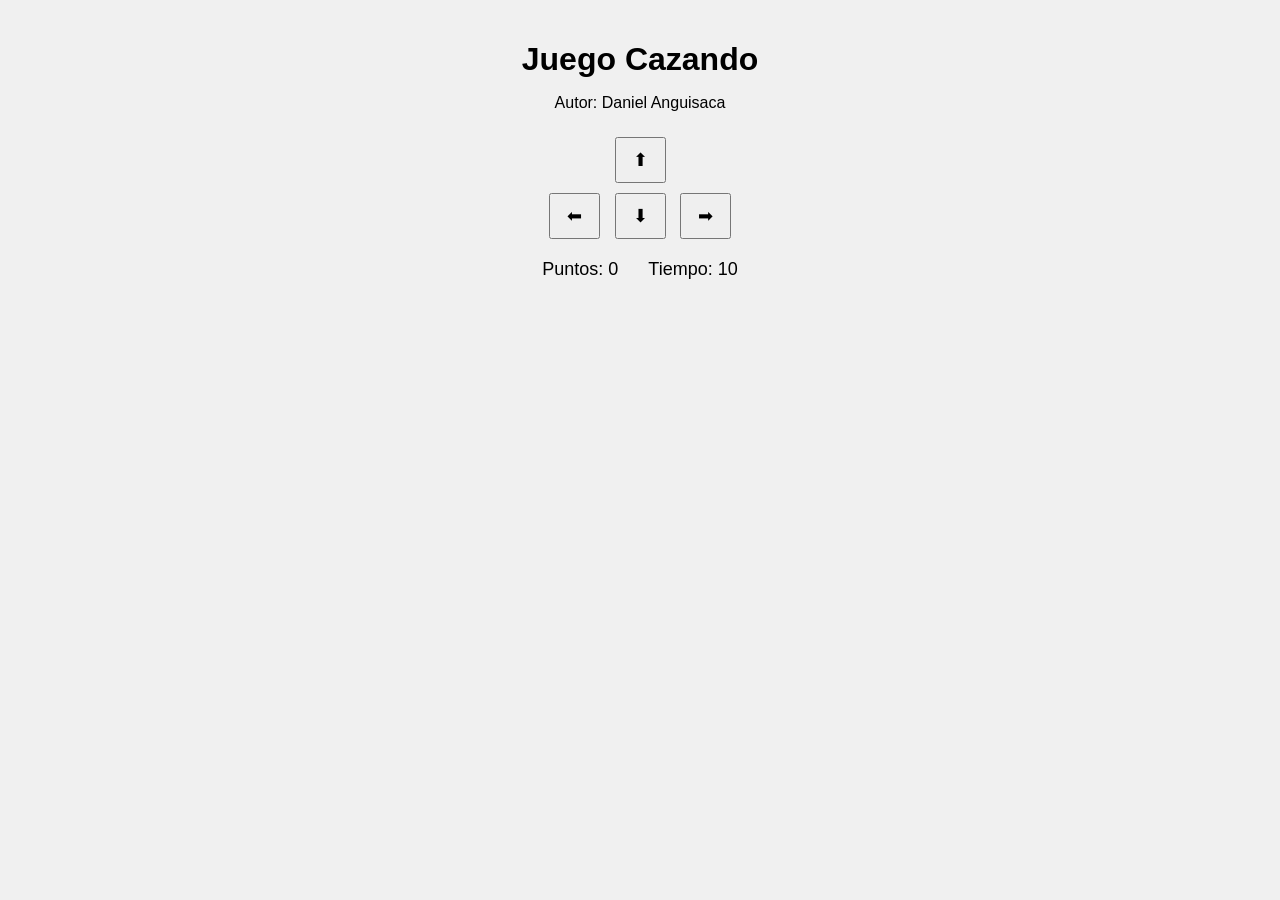
==== cazando.html @ d866c26a "referenciada la hoja de estilos al html" ====
<!DOCTYPE html>
<html>
<head>
  <title>Juego Cazando</title>
  <link rel="stylesheet" href="cazando.css"/>
</head>
<body>

  <h1>Juego Cazando</h1>
  <p>Autor: Daniel Anguisaca</p>


  <div class="controles">
    <button>⬆</button>
    <br>
    <button>⬅</button>
    <button>⬇</button>
    <button>➡</button>
  </div>


  <div class="panel">
    <span>Puntos: <span id="puntos">0</span></span>
    <span>Tiempo: <span id="tiempo">10</span></span>
  </div>

  <p id="mensaje"></p>


</body>
</html>
---- cazando.css ----
body {
  text-align: center;
  font-family: Arial, sans-serif;
  background: #f0f0f0;
  margin: 0;
  padding: 20px;
}

h1 {
  margin-bottom: 5px;
}

.panel {
  margin: 15px 0;
  font-size: 18px;
  display: flex;
  justify-content: center;
  gap: 30px;
}

canvas {
  background: white;
  border: 2px solid black;
}

.controles {
  margin-top: 20px;
}

button {
  margin: 5px;
  padding: 10px 16px;
  font-size: 18px;
  cursor: pointer;
}

#mensaje {
  font-size: 20px;
  font-weight: bold;
  color: darkred;
  margin-top: 15px;
}
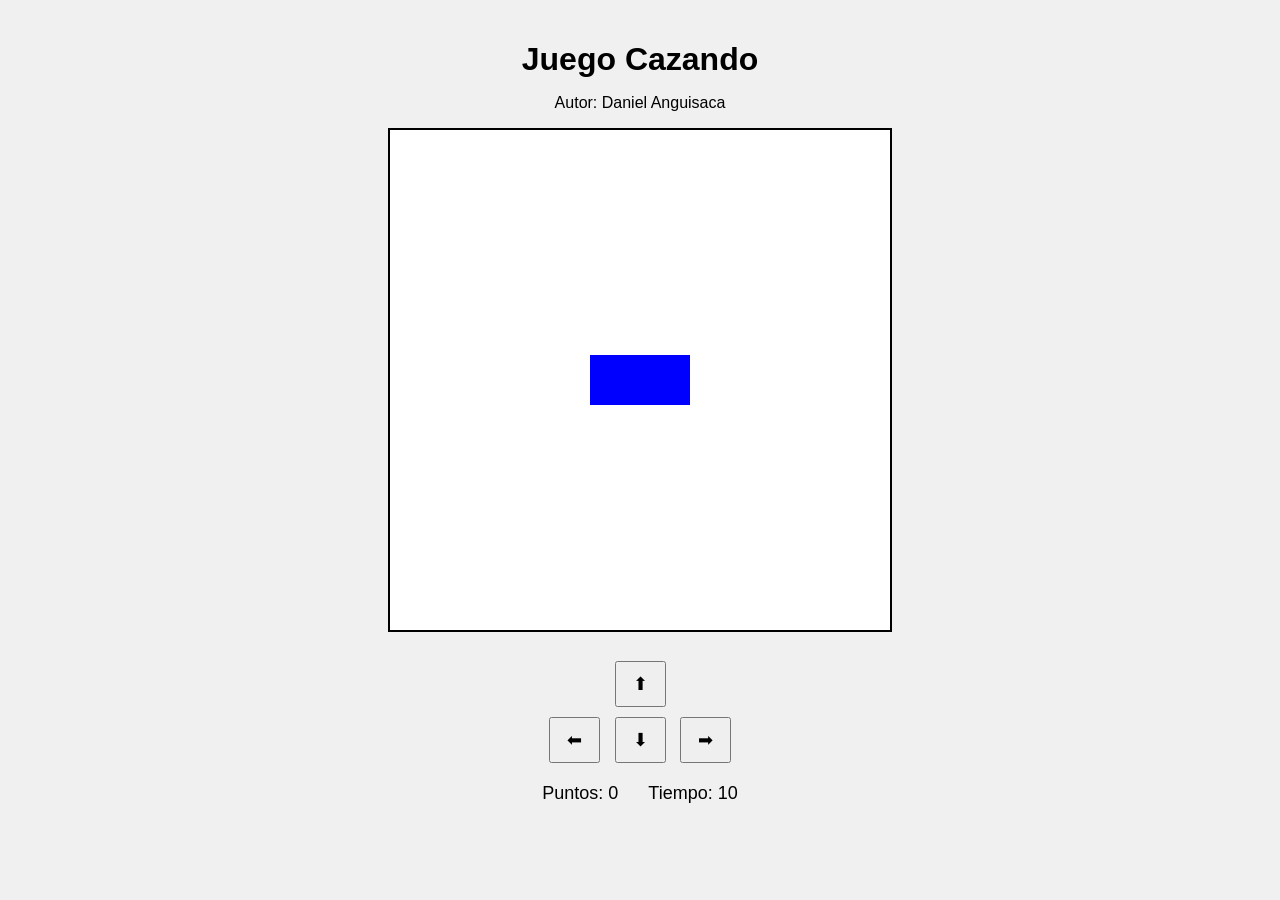
==== commit 38a2a09f: "creado las funciones de rectangulo apenas se abre la pagina" ====
--- a/cazando.html
+++ b/cazando.html
@@ -4,12 +4,11 @@
   <title>Juego Cazando</title>
   <link rel="stylesheet" href="cazando.css"/>
 </head>
-<body>
+<body onload="iniciar()">
 
   <h1>Juego Cazando</h1>
   <p>Autor: Daniel Anguisaca</p>
-
-
+  <canvas id="areaJuego" width="500" height="500"></canvas>
   <div class="controles">
     <button>⬆</button>
     <br>
@@ -26,6 +25,7 @@
 
   <p id="mensaje"></p>
 
+  <script src="cazando.js"></script>
 
 </body>
 </html>
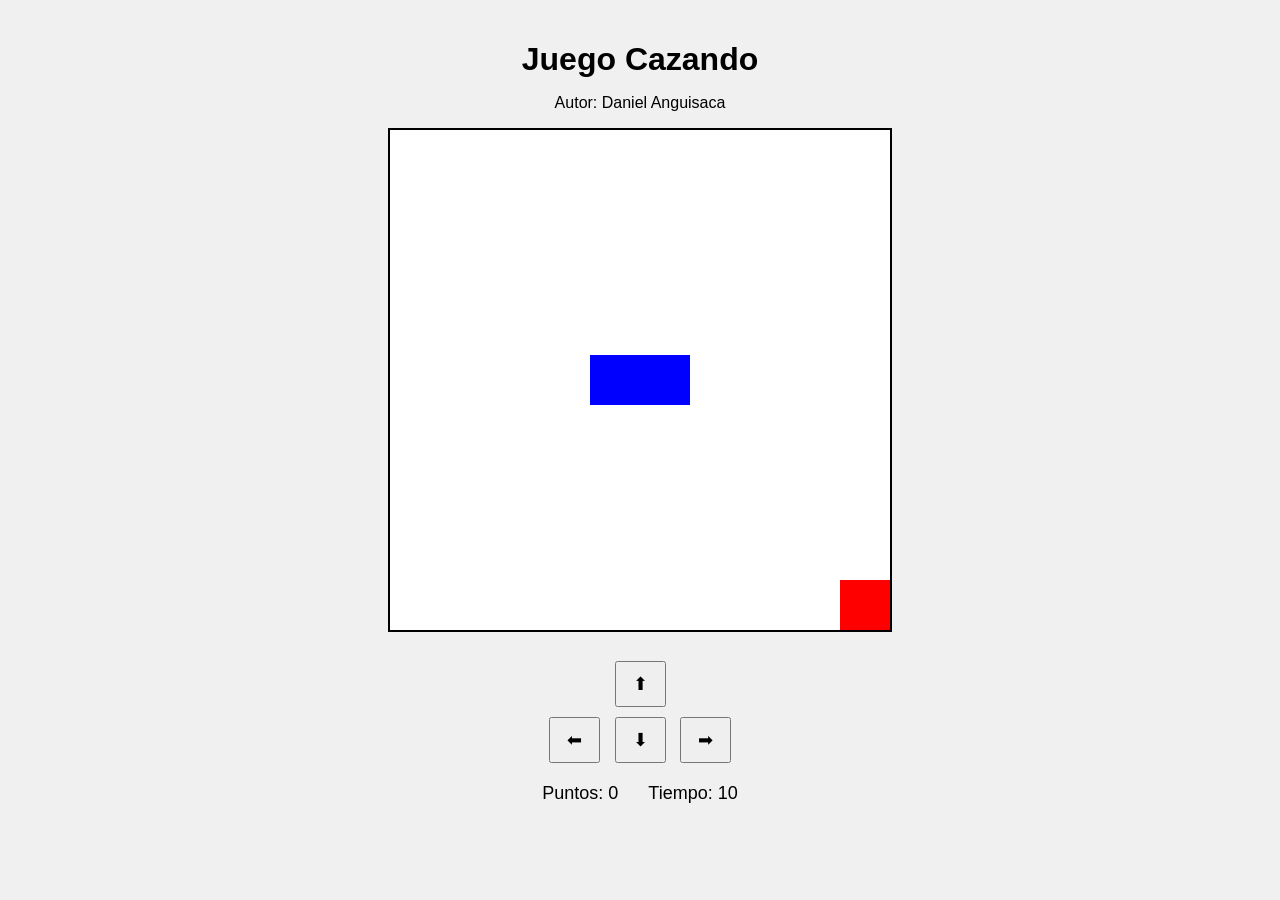
==== commit 6e839241: "se agrego constantes y modifico las posiciones de modificar comida y modificar gato" ====
--- a/cazando.html
+++ b/cazando.html
@@ -4,7 +4,7 @@
   <title>Juego Cazando</title>
   <link rel="stylesheet" href="cazando.css"/>
 </head>
-<body onload="iniciar()">
+<body onload="iniciarJuego()">
 
   <h1>Juego Cazando</h1>
   <p>Autor: Daniel Anguisaca</p>
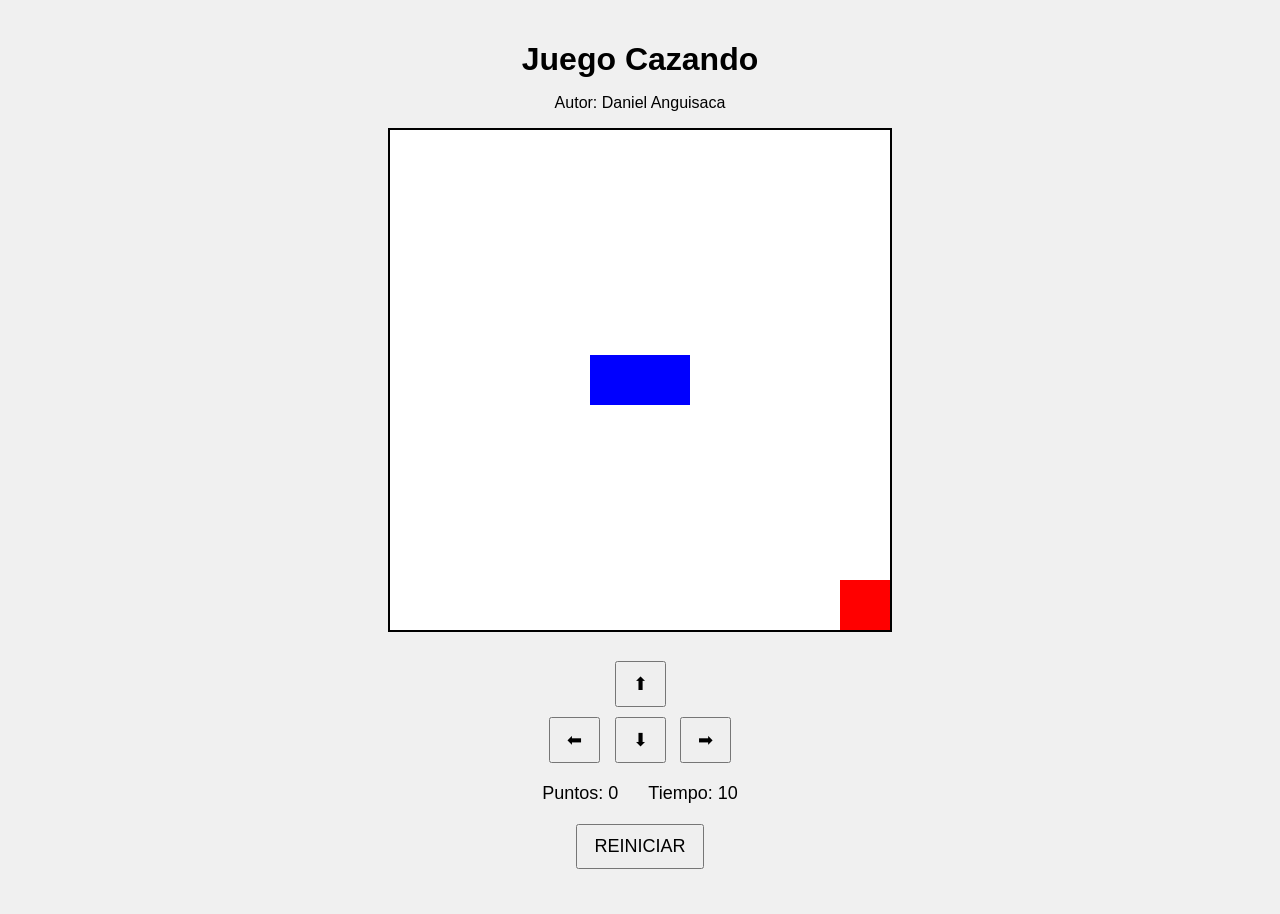
==== commit 8f84ae40: "se agrego un boton de reiniciar el juego" ====
--- a/cazando.html
+++ b/cazando.html
@@ -3,6 +3,7 @@
 <head>
   <title>Juego Cazando</title>
   <link rel="stylesheet" href="cazando.css"/>
+  <script src="utilitarios.js"></script>
 </head>
 <body onload="iniciarJuego()">
 
@@ -10,11 +11,11 @@
   <p>Autor: Daniel Anguisaca</p>
   <canvas id="areaJuego" width="500" height="500"></canvas>
   <div class="controles">
-    <button>⬆</button>
+    <button onclick="moverArriba();">⬆</button>
     <br>
-    <button>⬅</button>
-    <button>⬇</button>
-    <button>➡</button>
+    <button onclick="moverIzquierda();">⬅</button>
+    <button onclick="moverAbajo();">⬇</button>
+    <button onclick="moverDerecha();">➡</button>
   </div>
 
 
@@ -23,6 +24,8 @@
     <span>Tiempo: <span id="tiempo">10</span></span>
   </div>
 
+    <button onclick="reiniciar();">REINICIAR</button>
+
   <p id="mensaje"></p>
 
   <script src="cazando.js"></script>
